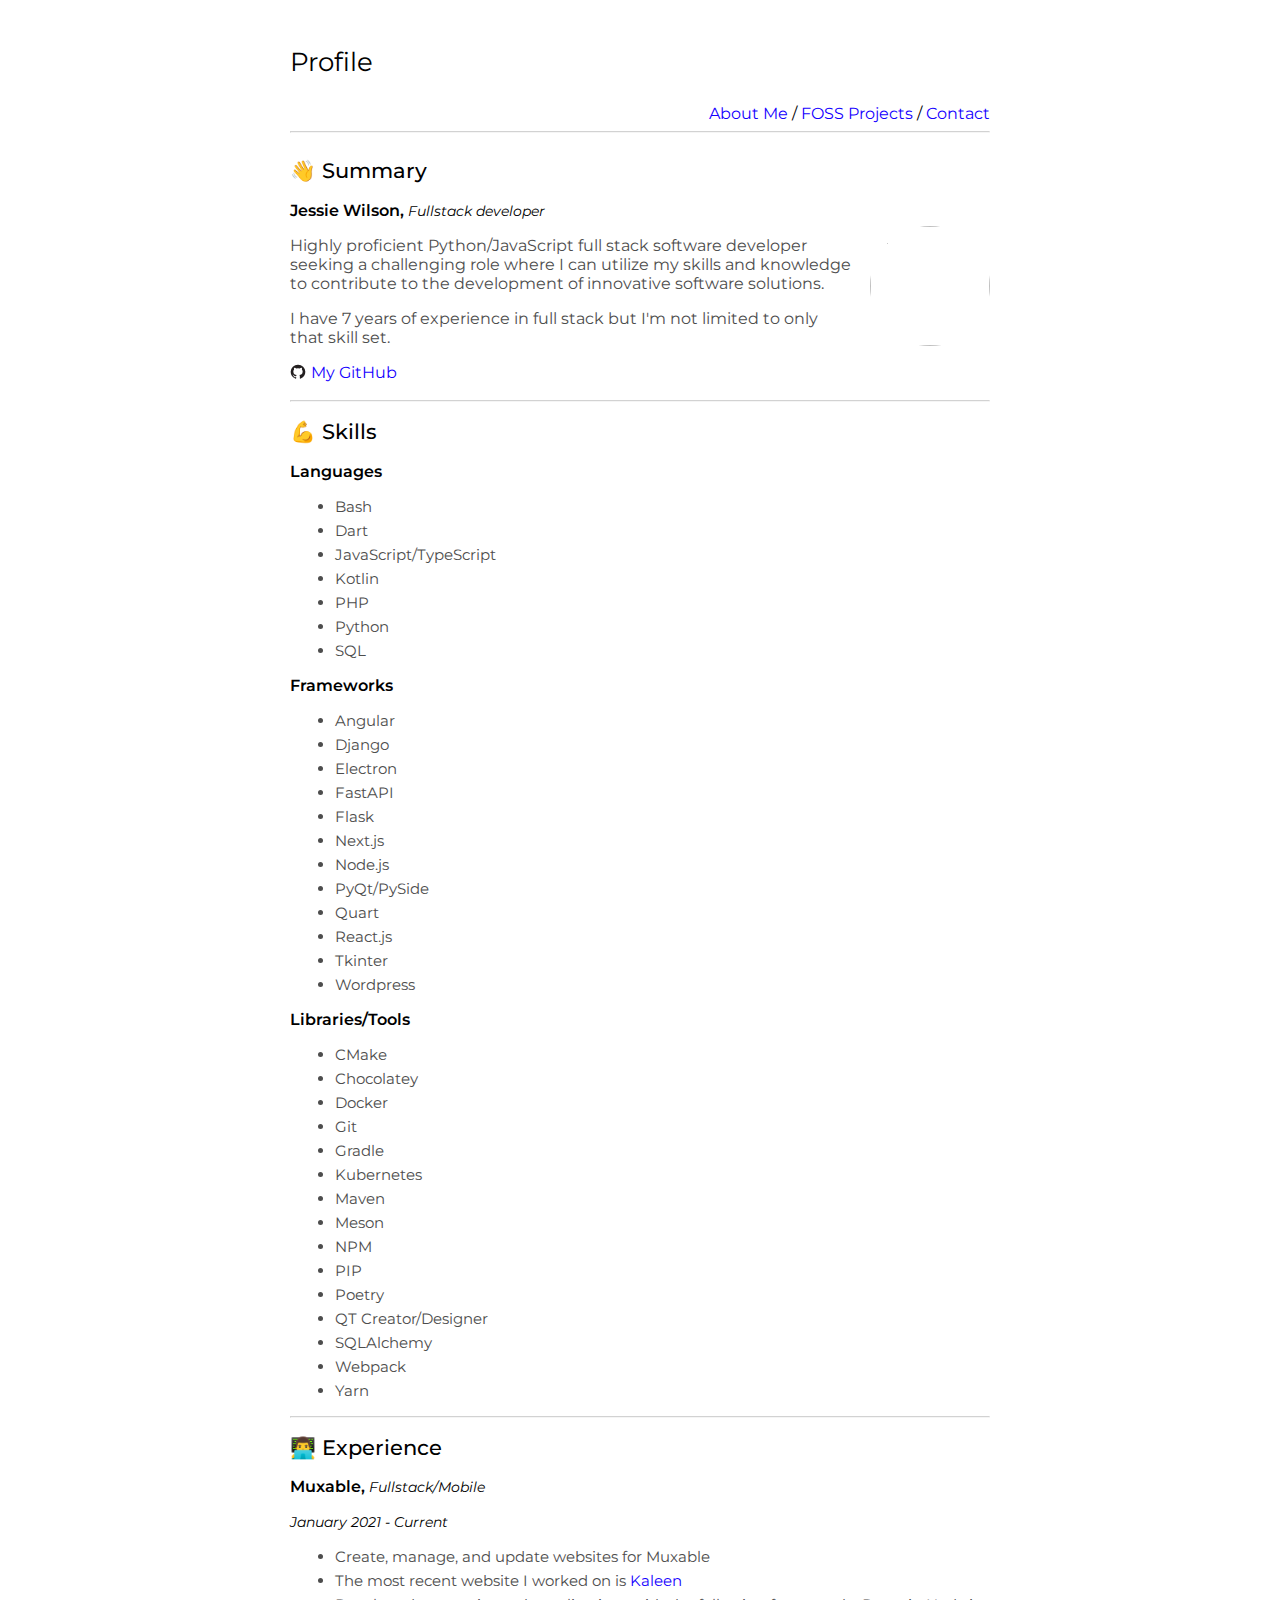
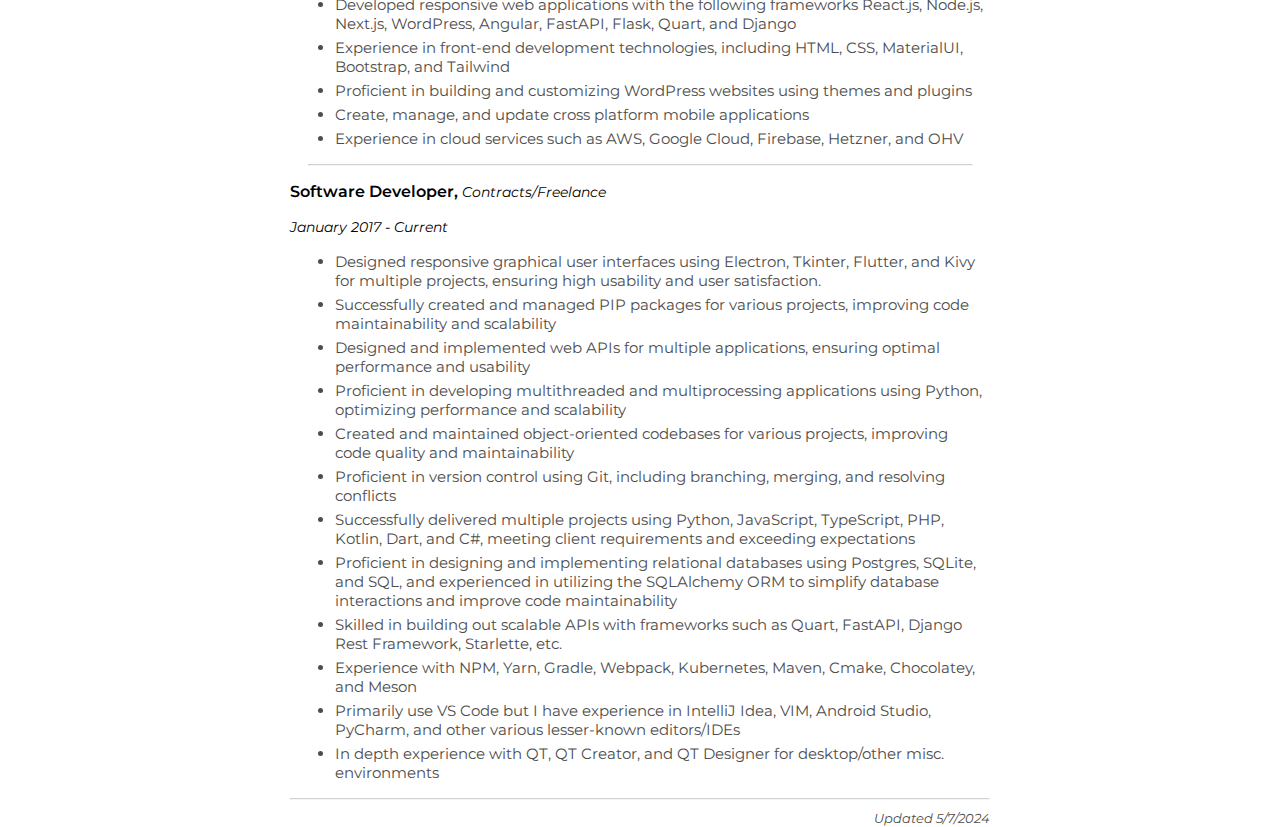
==== index.html @ 78c393b4 "feat: add favicon" ====
<!DOCTYPE html>
<html lang="en">
  <head>
    <meta charset="UTF-8" />
    <meta name="viewport" content="width=device-width, initial-scale=1.0" />
    <meta name="author" content="Jessie Wilson" />
    <meta name="description" content="Profile" />
    <meta name="keywords" content="profile" />
    <title>Jessie Wilson</title>
    <link
      rel="apple-touch-icon"
      sizes="180x180"
      href="static/favicon/apple-touch-icon.png"
    />
    <link
      rel="icon"
      type="image/png"
      sizes="32x32"
      href="static/favicon/favicon-32x32.png"
    />
    <link
      rel="icon"
      type="image/png"
      sizes="16x16"
      href="static/favicon/favicon-16x16.png"
    />
    <link rel="manifest" href="static/favicon/site.webmanifest" />
    <link rel="stylesheet" type="text/css" href="static/css/index.css" />
  </head>
  <body>
    <container class="container">
      <header>
        <h1>Profile</h1>
        <nav>
          <span
            ><a href="./index.html" class="link">About Me</a> /
            <a href="./static/templates/foss_projects.html" class="link"
              >FOSS Projects</a
            >
            /
            <a href="./static/templates/contacts.html" class="link"
              >Contact</a
            ></span
          >
        </nav>
      </header>
      <hr class="hr" />
      <main>
        <h2>👋 Summary</h2>
        <h3>
          Jessie Wilson, <span class="italic-span">Fullstack developer</span>
        </h3>
        <p>
          <img class="profile-picture" src="static/images/profile.jpg" />
        </p>
        <p>
          Highly proficient Python/JavaScript full stack software developer
          seeking a challenging role where I can utilize my skills and knowledge
          to contribute to the development of innovative software solutions.
        </p>
        <p>
          I have 7 years of experience in full stack but I'm not limited to only
          that skill set.
        </p>
        <p>
          <a href="https://github.com/jlw4049" class="link" target="_blank"
            ><svg viewBox="0 0 24 24" xmlns="http://www.w3.org/2000/svg">
              <path
                d="m0 0h24v24h-24z"
                fill="#fff"
                opacity="0"
                transform="matrix(-1 0 0 -1 24 24)"
              />
              <path
                d="m12 1a10.89 10.89 0 0 0 -11 10.77 10.79 10.79 0 0 0 7.52 10.23c.55.1.75-.23.75-.52s0-.93 0-1.83c-3.06.65-3.71-1.44-3.71-1.44a2.86 2.86 0 0 0 -1.22-1.58c-1-.66.08-.65.08-.65a2.31 2.31 0 0 1 1.68 1.11 2.37 2.37 0 0 0 3.2.89 2.33 2.33 0 0 1 .7-1.44c-2.44-.27-5-1.19-5-5.32a4.15 4.15 0 0 1 1.11-2.91 3.78 3.78 0 0 1 .11-2.84s.93-.29 3 1.1a10.68 10.68 0 0 1 5.5 0c2.1-1.39 3-1.1 3-1.1a3.78 3.78 0 0 1 .11 2.84 4.15 4.15 0 0 1 1.17 2.89c0 4.14-2.58 5.05-5 5.32a2.5 2.5 0 0 1 .75 2v2.95s.2.63.75.52a10.8 10.8 0 0 0 7.5-10.22 10.89 10.89 0 0 0 -11-10.77"
                fill="#231f20"
              /></svg
            >My GitHub</a
          >
        </p>
        <hr class="hr" />
        <h2>💪 Skills</h2>
        <h3>Languages</h3>
        <ul>
          <li>Bash</li>
          <li>Dart</li>
          <li>JavaScript/TypeScript</li>
          <li>Kotlin</li>
          <li>PHP</li>
          <li>Python</li>
          <li>SQL</li>
        </ul>
        <h3>Frameworks</h3>
        <ul>
          <li>Angular</li>
          <li>Django</li>
          <li>Electron</li>
          <li>FastAPI</li>
          <li>Flask</li>
          <li>Next.js</li>
          <li>Node.js</li>
          <li>PyQt/PySide</li>
          <li>Quart</li>
          <li>React.js</li>
          <li>Tkinter</li>
          <li>Wordpress</li>
        </ul>
        <h3>Libraries/Tools</h3>
        <ul>
          <li>CMake</li>
          <li>Chocolatey</li>
          <li>Docker</li>
          <li>Git</li>
          <li>Gradle</li>
          <li>Kubernetes</li>
          <li>Maven</li>
          <li>Meson</li>
          <li>NPM</li>
          <li>PIP</li>
          <li>Poetry</li>
          <li>QT Creator/Designer</li>
          <li>SQLAlchemy</li>
          <li>Webpack</li>
          <li>Yarn</li>
        </ul>
        <hr class="hr" />
        <h2>👨‍💻 Experience</h2>
        <h3>Muxable, <span class="italic-span">Fullstack/Mobile</span></h3>
        <span class="italic-span">January 2021 - Current</span>
        <ul>
          <li>Create, manage, and update websites for Muxable</li>
          <li>
            The most recent website I worked on is
            <a class="link" href="https://www.kaleen.com/" target="_blank"
              >Kaleen</a
            >
          </li>
          <li>
            Developed responsive web applications with the following frameworks
            React.js, Node.js, Next.js, WordPress, Angular, FastAPI, Flask,
            Quart, and Django
          </li>
          <li>
            Experience in front-end development technologies, including HTML,
            CSS, MaterialUI, Bootstrap, and Tailwind
          </li>
          <li>
            Proficient in building and customizing WordPress websites using
            themes and plugins
          </li>
          <li>Create, manage, and update cross platform mobile applications</li>
          <li>
            Experience in cloud services such as AWS, Google Cloud, Firebase,
            Hetzner, and OHV
          </li>
        </ul>
        <hr class="hr small-hr" />

        <h3>
          Software Developer,
          <span class="italic-span">Contracts/Freelance</span>
        </h3>
        <span class="italic-span">January 2017 - Current</span>
        <ul>
          <li>
            Designed responsive graphical user interfaces using Electron,
            Tkinter, Flutter, and Kivy for multiple projects, ensuring high
            usability and user satisfaction.
          </li>
          <li>
            Successfully created and managed PIP packages for various projects,
            improving code maintainability and scalability
          </li>
          <li>
            Designed and implemented web APIs for multiple applications,
            ensuring optimal performance and usability
          </li>
          <li>
            Proficient in developing multithreaded and multiprocessing
            applications using Python, optimizing performance and scalability
          </li>
          <li>
            Created and maintained object-oriented codebases for various
            projects, improving code quality and maintainability
          </li>
          <li>
            Proficient in version control using Git, including branching,
            merging, and resolving conflicts
          </li>
          <li>
            Successfully delivered multiple projects using Python, JavaScript,
            TypeScript, PHP, Kotlin, Dart, and C#, meeting client requirements
            and exceeding expectations
          </li>
          <li>
            Proficient in designing and implementing relational databases using
            Postgres, SQLite, and SQL, and experienced in utilizing the
            SQLAlchemy ORM to simplify database interactions and improve code
            maintainability
          </li>
          <li>
            Skilled in building out scalable APIs with frameworks such as Quart,
            FastAPI, Django Rest Framework, Starlette, etc.
          </li>
          <li>
            Experience with NPM, Yarn, Gradle, Webpack, Kubernetes, Maven,
            Cmake, Chocolatey, and Meson
          </li>
          <li>
            Primarily use VS Code but I have experience in IntelliJ Idea, VIM,
            Android Studio, PyCharm, and other various lesser-known editors/IDEs
          </li>
          <li>
            In depth experience with QT, QT Creator, and QT Designer for
            desktop/other misc. environments
          </li>
        </ul>
        <hr class="hr" />
        <span class="updated-span">Updated 5/7/2024</span>
      </main>
    </container>
  </body>
</html>
---- static/css/index.css ----
@import url("https://fonts.googleapis.com/css2?family=Montserrat:wght@200;300;400;500;600;700;800&display=swap");

* {
  font-family: "Montserrat", sans-serif;
  box-sizing: border-box;
}

:root {
  --header-text-color: #000000;
  --body-text-color: #4d4d4d;
  --a-color: #1500ff;
  --a-visited: #a020f0;
  --a-hovered: red;
}

body {
  margin: 0;
  padding: 0;
}

.container {
  width: 90vw;
  height: 100vh;
  min-height: 700px;
  display: flex;
  flex-direction: column;
  justify-content: flex-start;
  align-items: center;
  margin: 0 auto;
}

header {
  height: 15%;
  width: 100%;
  display: flex;
  flex-direction: column;
  align-items: center;
}

header h1 {
  font-weight: 400;
  font-size: 1.6rem;
}

nav {
  height: 100%;
  width: 100%;
  display: flex;
  justify-content: center;
}

.hr {
  border-color: #e8e8e86a;
  width: 100%;
}

.small-hr {
  width: 95%;
}

main {
  height: calc(85% - 6px);
  width: 100%;
}

main h2 {
  font-weight: 500;
  font-size: 1.3rem;
}

main h3 {
  font-weight: 600;
  font-size: 1rem;
}

.italic-span {
  font-style: italic;
  font-size: 0.9rem;
  font-weight: 400;
}

main li {
  font-size: 0.95rem;
  color: var(--body-text-color);
  margin: 5px;
}

.profile-picture {
  height: 120px;
  width: 120px;
  position: relative;
  margin: -10px 0 0 15px;
  float: right;
  border-radius: 50%;
  align-self: center;
}

main p {
  font-weight: 400;
  font-size: 1rem;
  color: var(--body-text-color);
}

.link {
  display: inline-flex;
  align-items: center;
  text-decoration: none;
  color: var(--a-color);
}

.link:hover,
.link:visited:hover {
  color: var(--a-hovered);
  text-decoration: underline;
}

.link svg {
  width: 1em;
  height: 1em;
  margin-right: 0.3em;
}

.updated-span {
  width: 100%;
  display: inline-flex;
  justify-content: end;
  font-weight: 400;
  font-size: 0.8rem;
  font-style: italic;
  color: var(--body-text-color);
}

/* This is the default above */
/* Extra small devices (phones, 576px and down) */
/* @media (max-width: 576px) {
} */

/* Small devices (landscape phones, 576px and up) */
@media (min-width: 576px) {
  .container {
    max-width: 576px;
  }

  header {
    flex-direction: row;
  }

  nav {
    display: flex;
    flex-direction: row;
    align-items: end;
    justify-content: end;
  }
}

/* Medium devices (tablets, 768px and up) */
@media (min-width: 768px) {
  .container {
    max-width: 768px;
  }
}

/* Large devices (desktops, 992px and up) */
@media (min-width: 992px) {
  .container {
    max-width: 600px;
  }
}

/* Extra large devices (large desktops, 1200px and up) */
@media (min-width: 1200px) {
  .container {
    max-width: 700px;
  }
}

/* Extra extra large devices (large desktops, 1400px and up) */
@media (min-width: 1400px) {
  .container {
    max-width: 800px;
  }
}
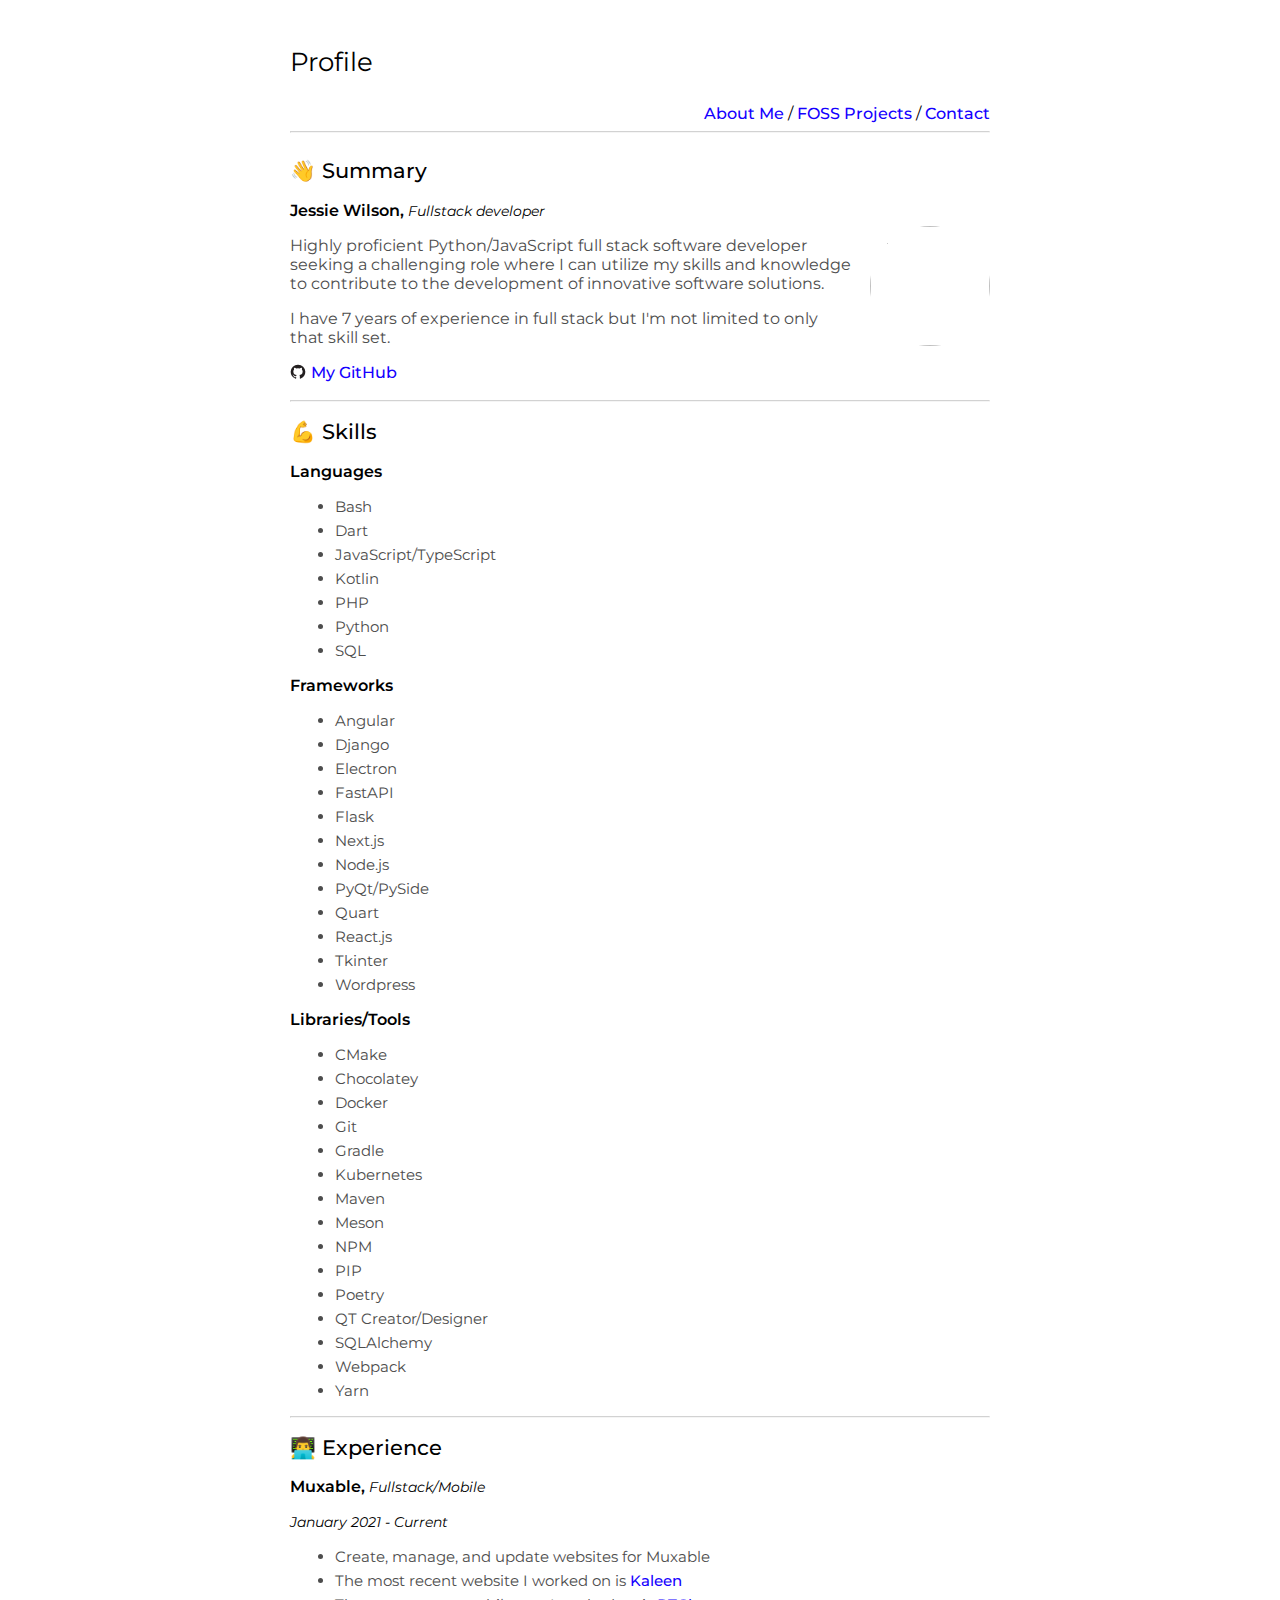
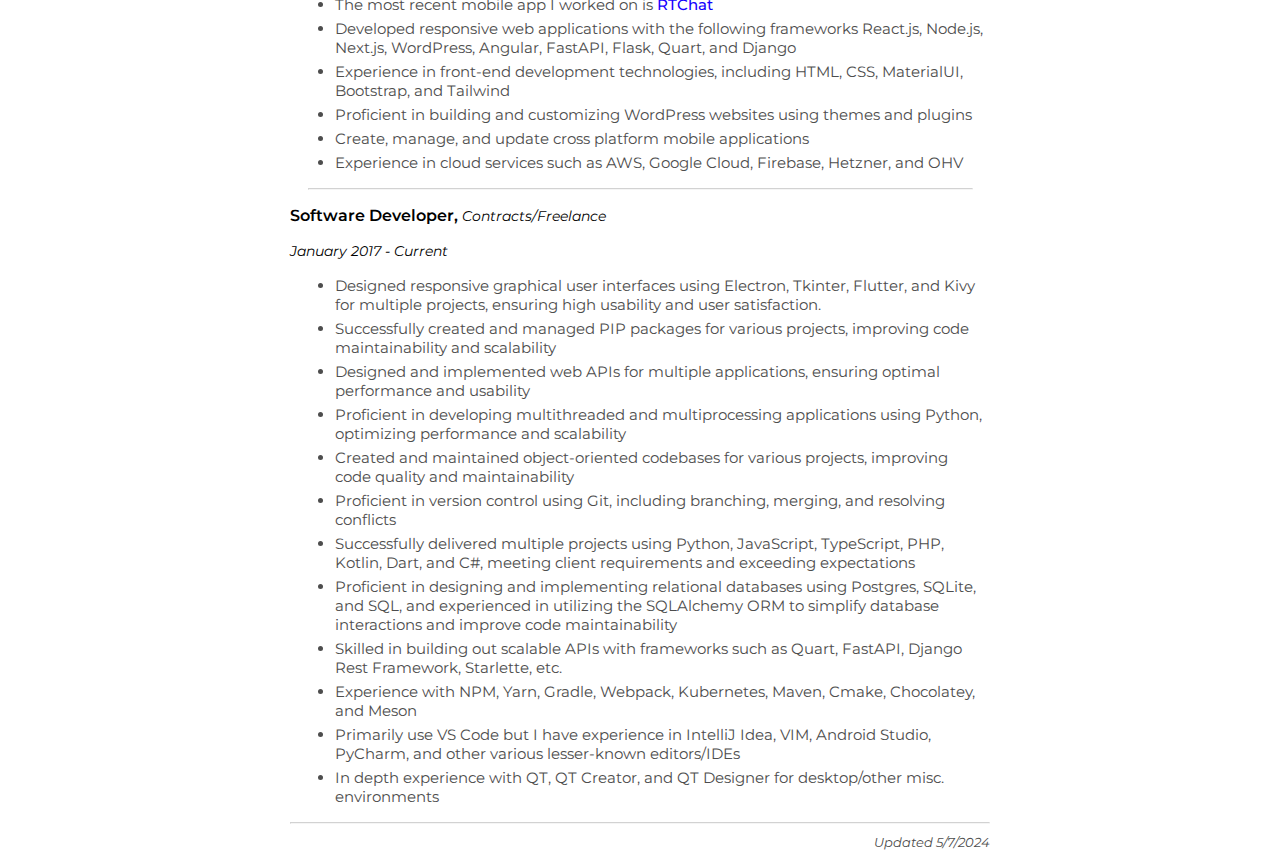
==== commit 040eadd7: "feat: add mobile app work" ====
--- a/index.html
+++ b/index.html
@@ -136,6 +136,10 @@
             >
           </li>
           <li>
+            The most recent mobile app I worked on is
+            <a class="link" href="https://chat.rtirl.com/">RTChat</a>
+          </li>
+          <li>
             Developed responsive web applications with the following frameworks
             React.js, Node.js, Next.js, WordPress, Angular, FastAPI, Flask,
             Quart, and Django
--- a/static/css/index.css
+++ b/static/css/index.css
@@ -31,6 +31,7 @@
 
 header {
   height: 15%;
+  min-height: 120px;
   width: 100%;
   display: flex;
   flex-direction: column;
@@ -47,6 +48,7 @@
   width: 100%;
   display: flex;
   justify-content: center;
+  align-items: center;
 }
 
 .hr {
@@ -105,6 +107,7 @@
   display: inline-flex;
   align-items: center;
   text-decoration: none;
+  font-weight: 500;
   color: var(--a-color);
 }
 
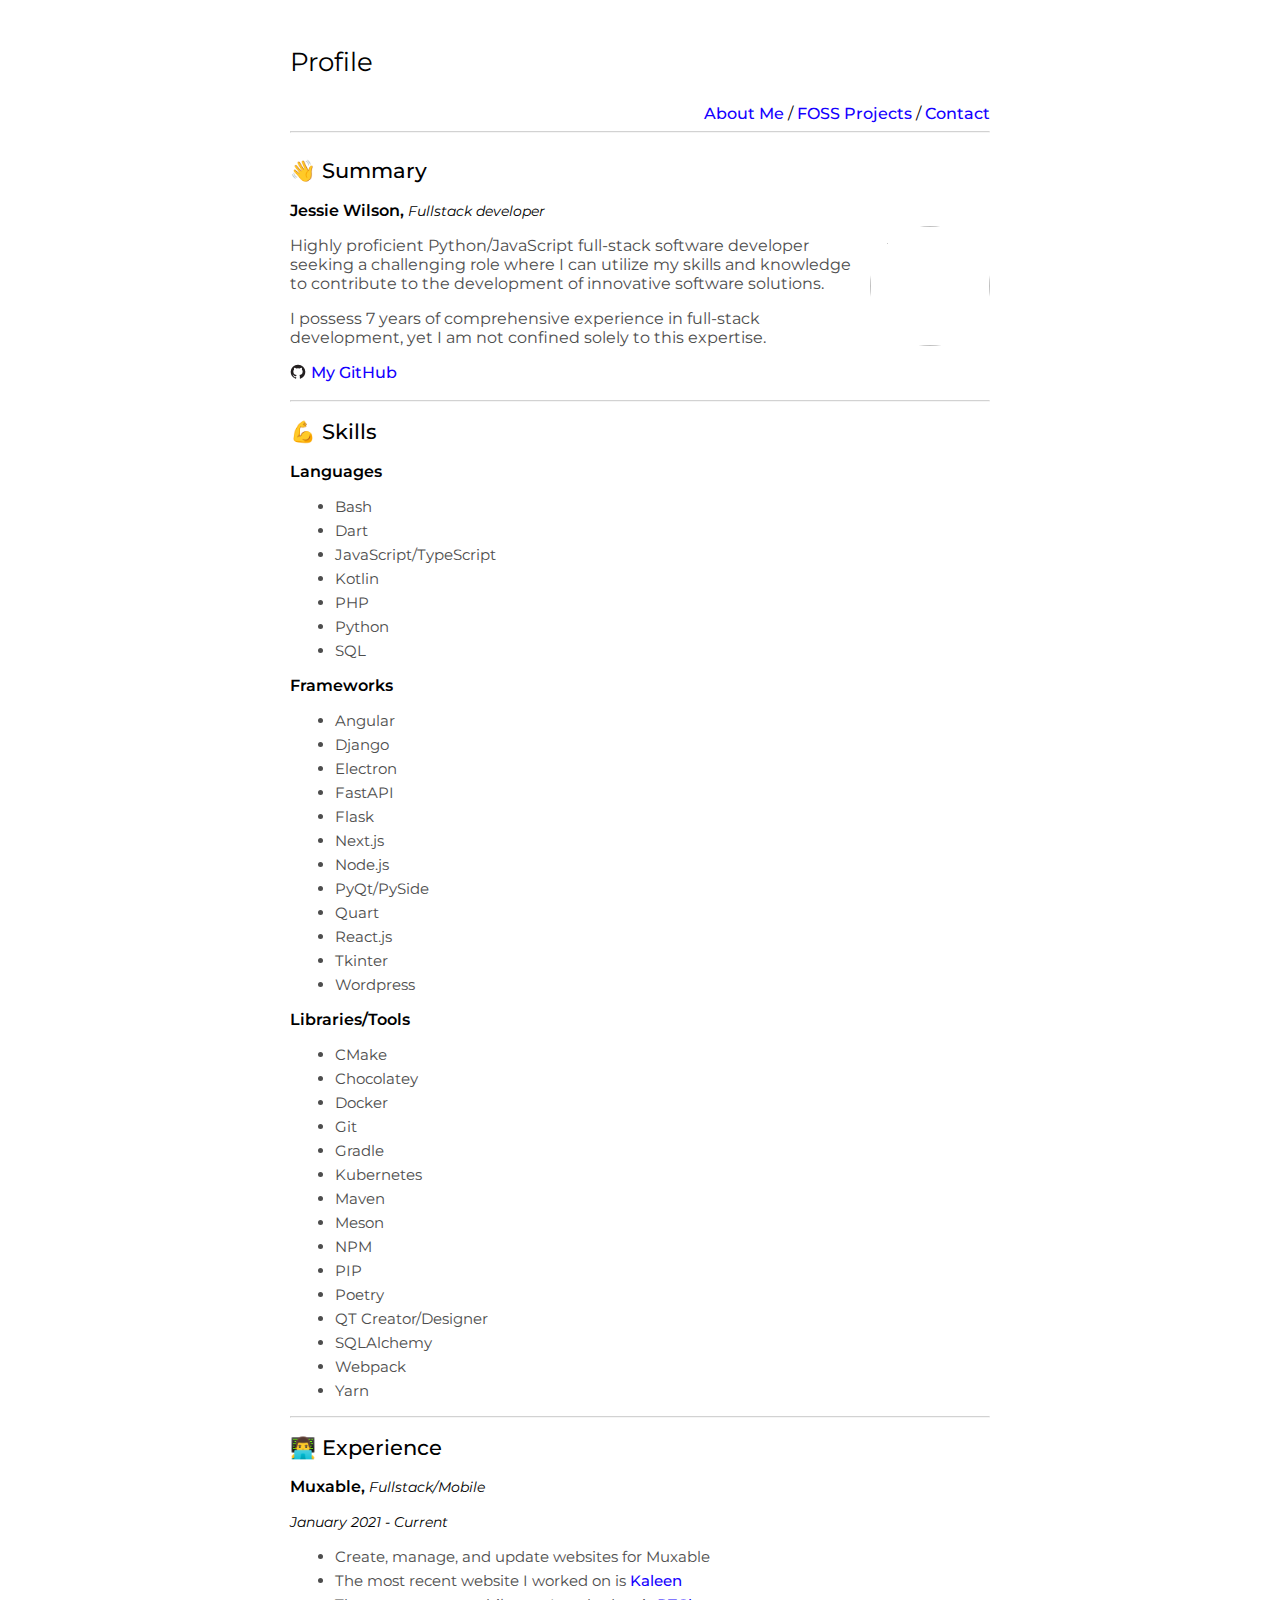
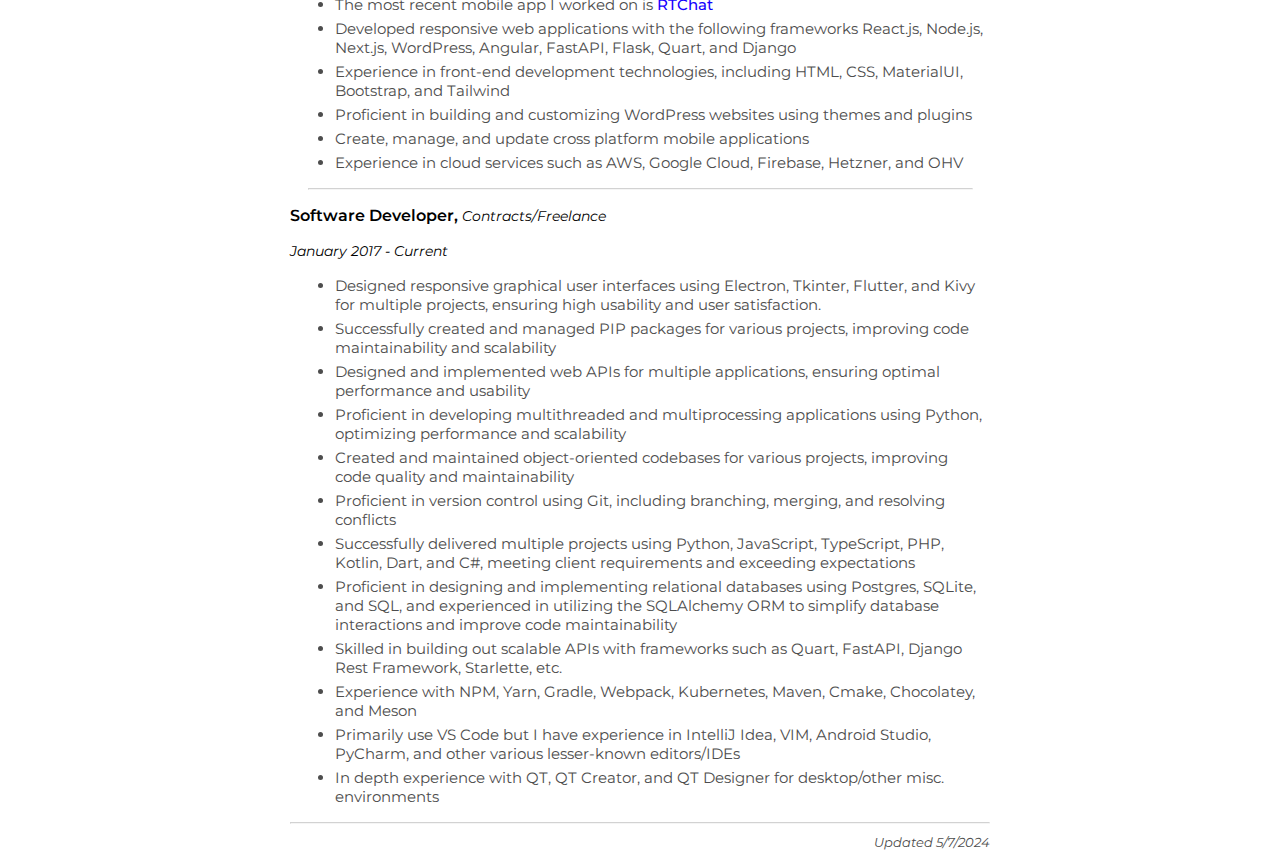
==== commit ea4083cb: "fix: spelling/grammar" ====
--- a/index.html
+++ b/index.html
@@ -54,13 +54,13 @@
           <img class="profile-picture" src="static/images/profile.jpg" />
         </p>
         <p>
-          Highly proficient Python/JavaScript full stack software developer
+          Highly proficient Python/JavaScript full-stack software developer
           seeking a challenging role where I can utilize my skills and knowledge
           to contribute to the development of innovative software solutions.
         </p>
         <p>
-          I have 7 years of experience in full stack but I'm not limited to only
-          that skill set.
+          I possess 7 years of comprehensive experience in full-stack
+          development, yet I am not confined solely to this expertise.
         </p>
         <p>
           <a href="https://github.com/jlw4049" class="link" target="_blank"
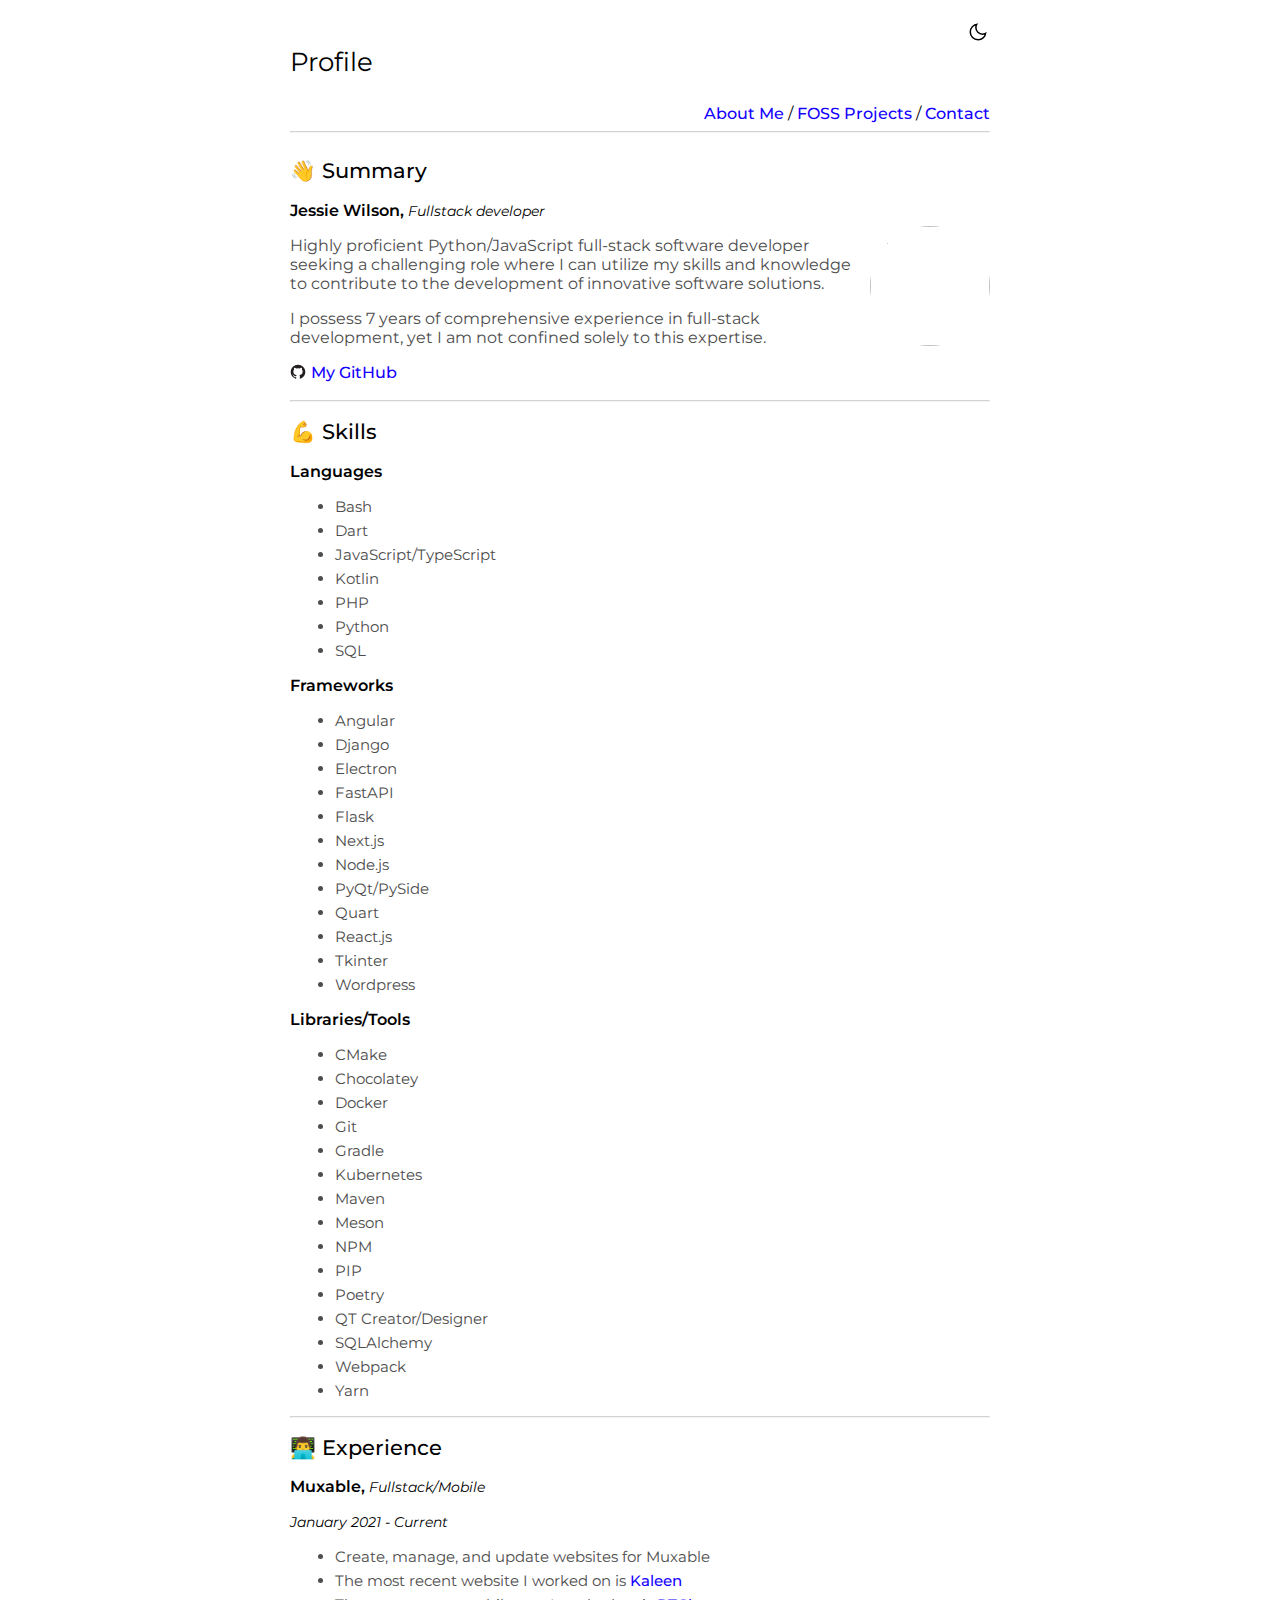
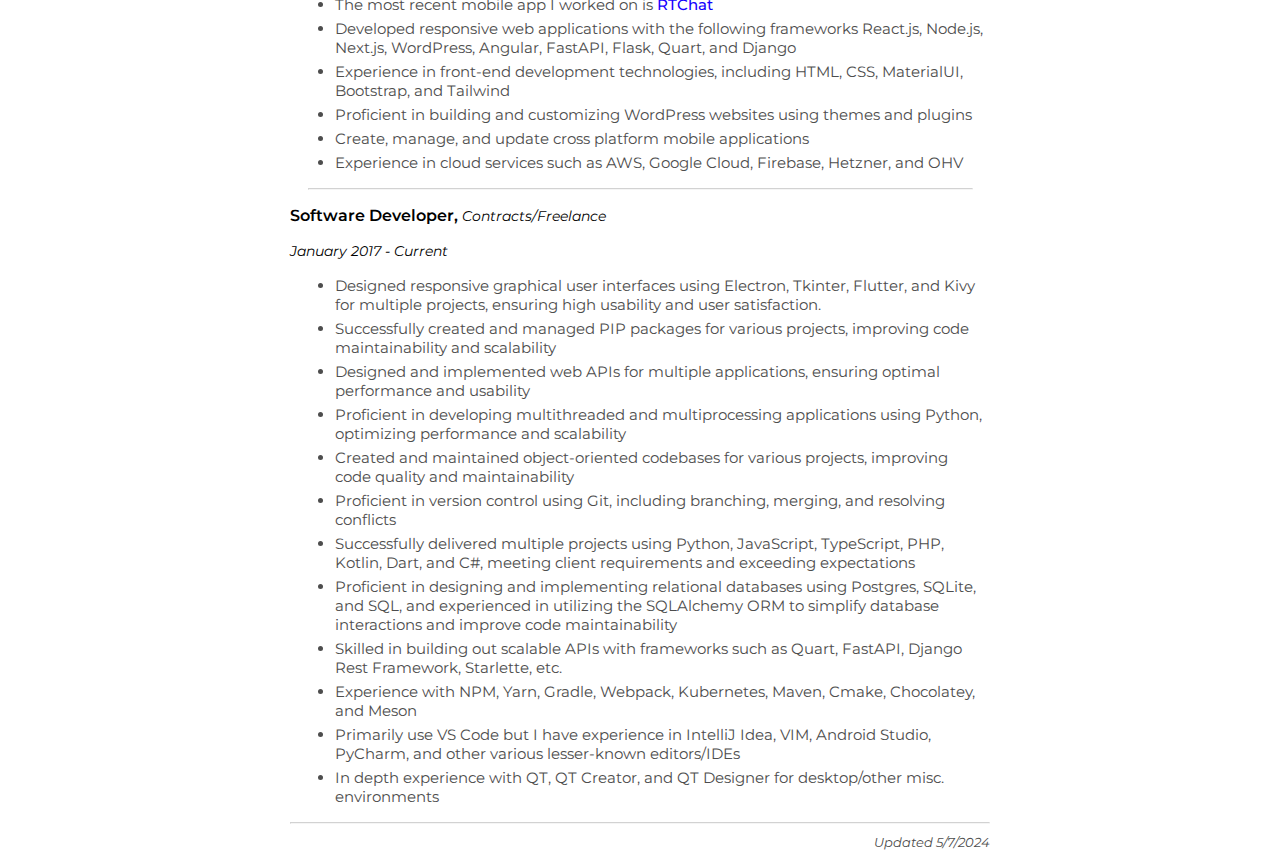
==== commit f5ecb81b: "feat: add light and dark mode" ====
--- a/index.html
+++ b/index.html
@@ -43,6 +43,30 @@
             ></span
           >
         </nav>
+        <svg
+          id="dark-mode"
+          xmlns="http://www.w3.org/2000/svg"
+          height="24px"
+          viewBox="0 -960 960 960"
+          width="24px"
+          fill="#5f6368"
+        >
+          <path
+            d="M481.15-140q-141.66 0-240.83-99.17-99.16-99.16-99.16-240.83 0-135.77 92.11-232.88 92.11-97.12 225.57-105.2 8.62 0 16.93.62 8.3.62 16.3 1.85-30.61 28.61-48.76 69.15-18.16 40.54-18.16 86.46 0 98.33 68.84 167.17Q562.82-424 661.15-424q46.54 0 86.77-18.15 40.23-18.16 68.46-48.77 1.23 8 1.85 16.31.61 8.3.61 16.92-7.69 133.46-104.8 225.57Q616.92-140 481.15-140Zm0-60q88 0 158-48.5t102-126.5q-20 5-40 8t-40 3q-123 0-209.5-86.5T365.15-660q0-20 3-40t8-40q-78 32-126.5 102t-48.5 158q0 116 82 198t198 82Zm-10-270Z"
+          />
+        </svg>
+        <svg
+          id="light-mode"
+          xmlns="http://www.w3.org/2000/svg"
+          height="24px"
+          viewBox="0 -960 960 960"
+          width="24px"
+          fill="#5f6368"
+        >
+          <path
+            d="M480-360q50 0 85-35t35-85q0-50-35-85t-85-35q-50 0-85 35t-35 85q0 50 35 85t85 35Zm0 60q-74.92 0-127.46-52.54Q300-405.08 300-480q0-74.92 52.54-127.46Q405.08-660 480-660q74.92 0 127.46 52.54Q660-554.92 660-480q0 74.92-52.54 127.46Q554.92-300 480-300ZM200-450H50v-60h150v60Zm710 0H760v-60h150v60ZM450-760v-150h60v150h-60Zm0 710v-150h60v150h-60ZM262.92-656.92l-93.69-90.46 42.39-44.39 90.23 92.69-38.93 42.16Zm485.46 488.69-90.84-93.31 39.54-41.54 93.69 90.46-42.39 44.39Zm-91.46-528.85 90.46-93.69 44.39 42.39-92.69 90.23-42.16-38.93ZM168.23-211.62l93.31-90.84 40.77 39.54-90.08 94.07-44-42.77ZM480-480Z"
+          />
+        </svg>
       </header>
       <hr class="hr" />
       <main>
@@ -224,4 +248,5 @@
       </main>
     </container>
   </body>
+  <script src="./static/js/index.js" type="text/javascript"></script>
 </html>
--- a/static/css/index.css
+++ b/static/css/index.css
@@ -6,6 +6,7 @@
 }
 
 :root {
+  --body-color: #fff;
   --header-text-color: #000000;
   --body-text-color: #4d4d4d;
   --a-color: #1500ff;
@@ -16,6 +17,7 @@
 body {
   margin: 0;
   padding: 0;
+  background-color: var(--body-color);
 }
 
 .container {
@@ -36,11 +38,33 @@
   display: flex;
   flex-direction: column;
   align-items: center;
+  position: relative;
+}
+
+#dark-mode,
+#light-mode {
+  position: absolute;
+  right: 0;
+  top: 0;
+  margin-top: 20px;
+  fill: var(--header-text-color);
+  cursor: pointer;
+  transition: transform 0.3s ease;
+}
+
+#light-mode {
+  display: none;
+}
+
+#dark-mode:hover,
+#light-mode:hover {
+  transform: rotate(30deg);
 }
 
 header h1 {
   font-weight: 400;
   font-size: 1.6rem;
+  color: var(--header-text-color);
 }
 
 nav {
@@ -68,17 +92,20 @@
 main h2 {
   font-weight: 500;
   font-size: 1.3rem;
+  color: var(--header-text-color);
 }
 
 main h3 {
   font-weight: 600;
   font-size: 1rem;
+  color: var(--header-text-color);
 }
 
 .italic-span {
   font-style: italic;
   font-size: 0.9rem;
   font-weight: 400;
+  color: var(--header-text-color);
 }
 
 main li {
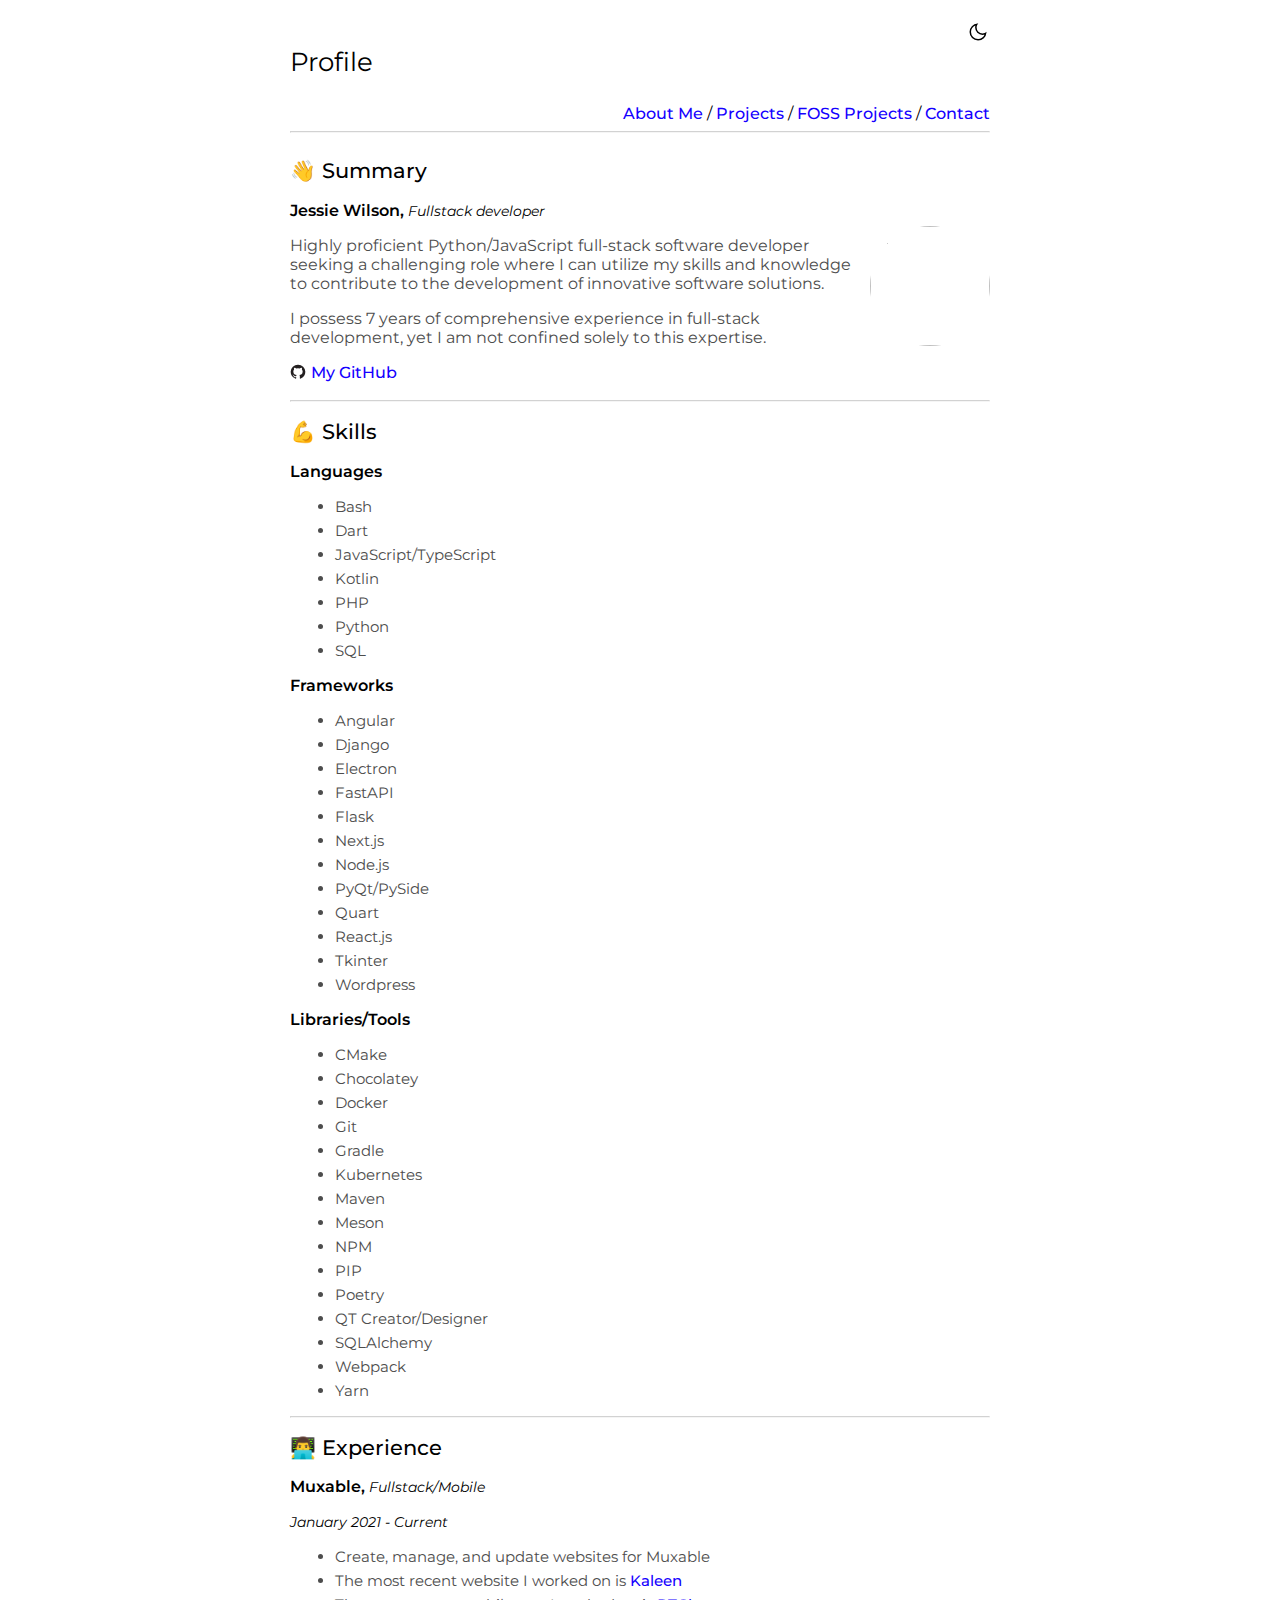
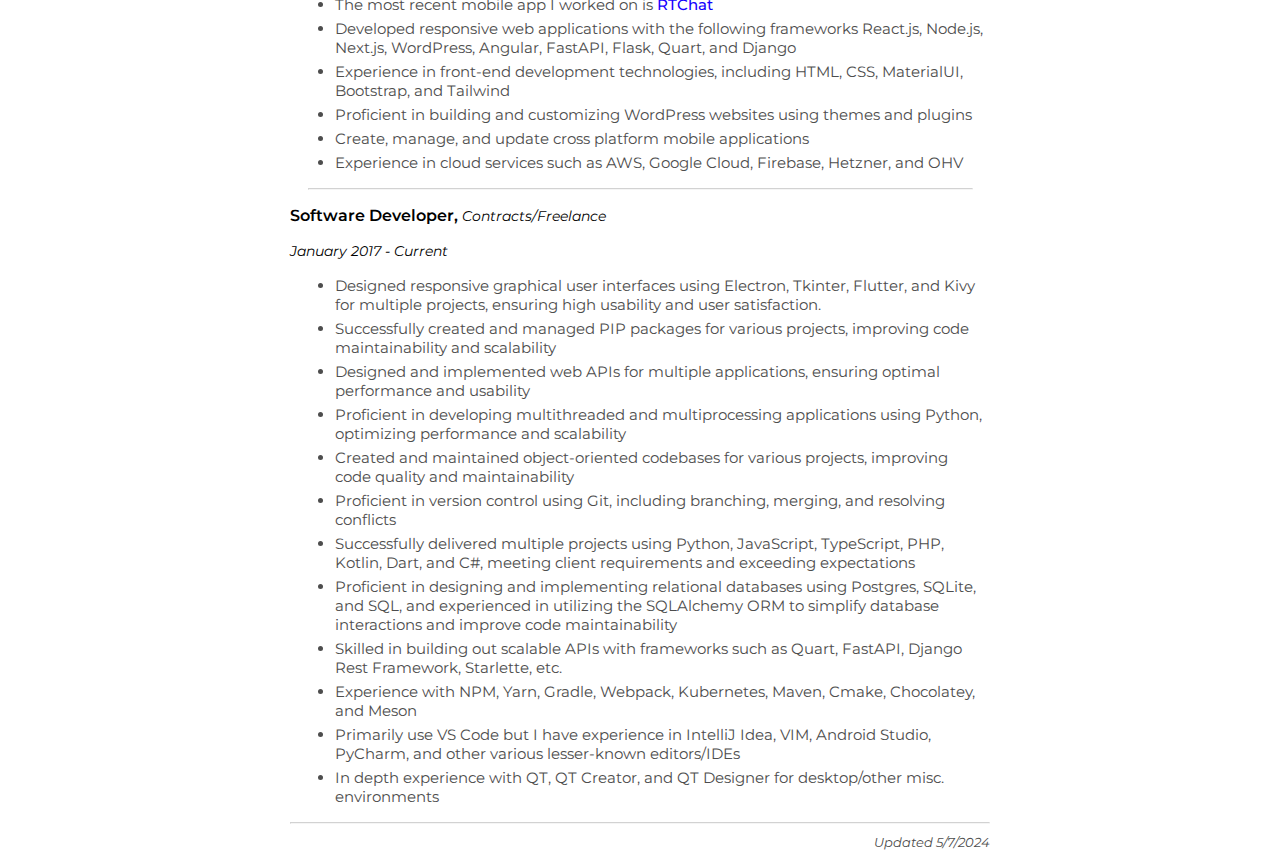
==== commit b14b6505: "feat: add navigation 'Projects'" ====
--- a/index.html
+++ b/index.html
@@ -34,6 +34,8 @@
         <nav>
           <span
             ><a href="./index.html" class="link">About Me</a> /
+            <a href="./static/templates/projects.html" class="link">Projects</a>
+            /
             <a href="./static/templates/foss_projects.html" class="link"
               >FOSS Projects</a
             >
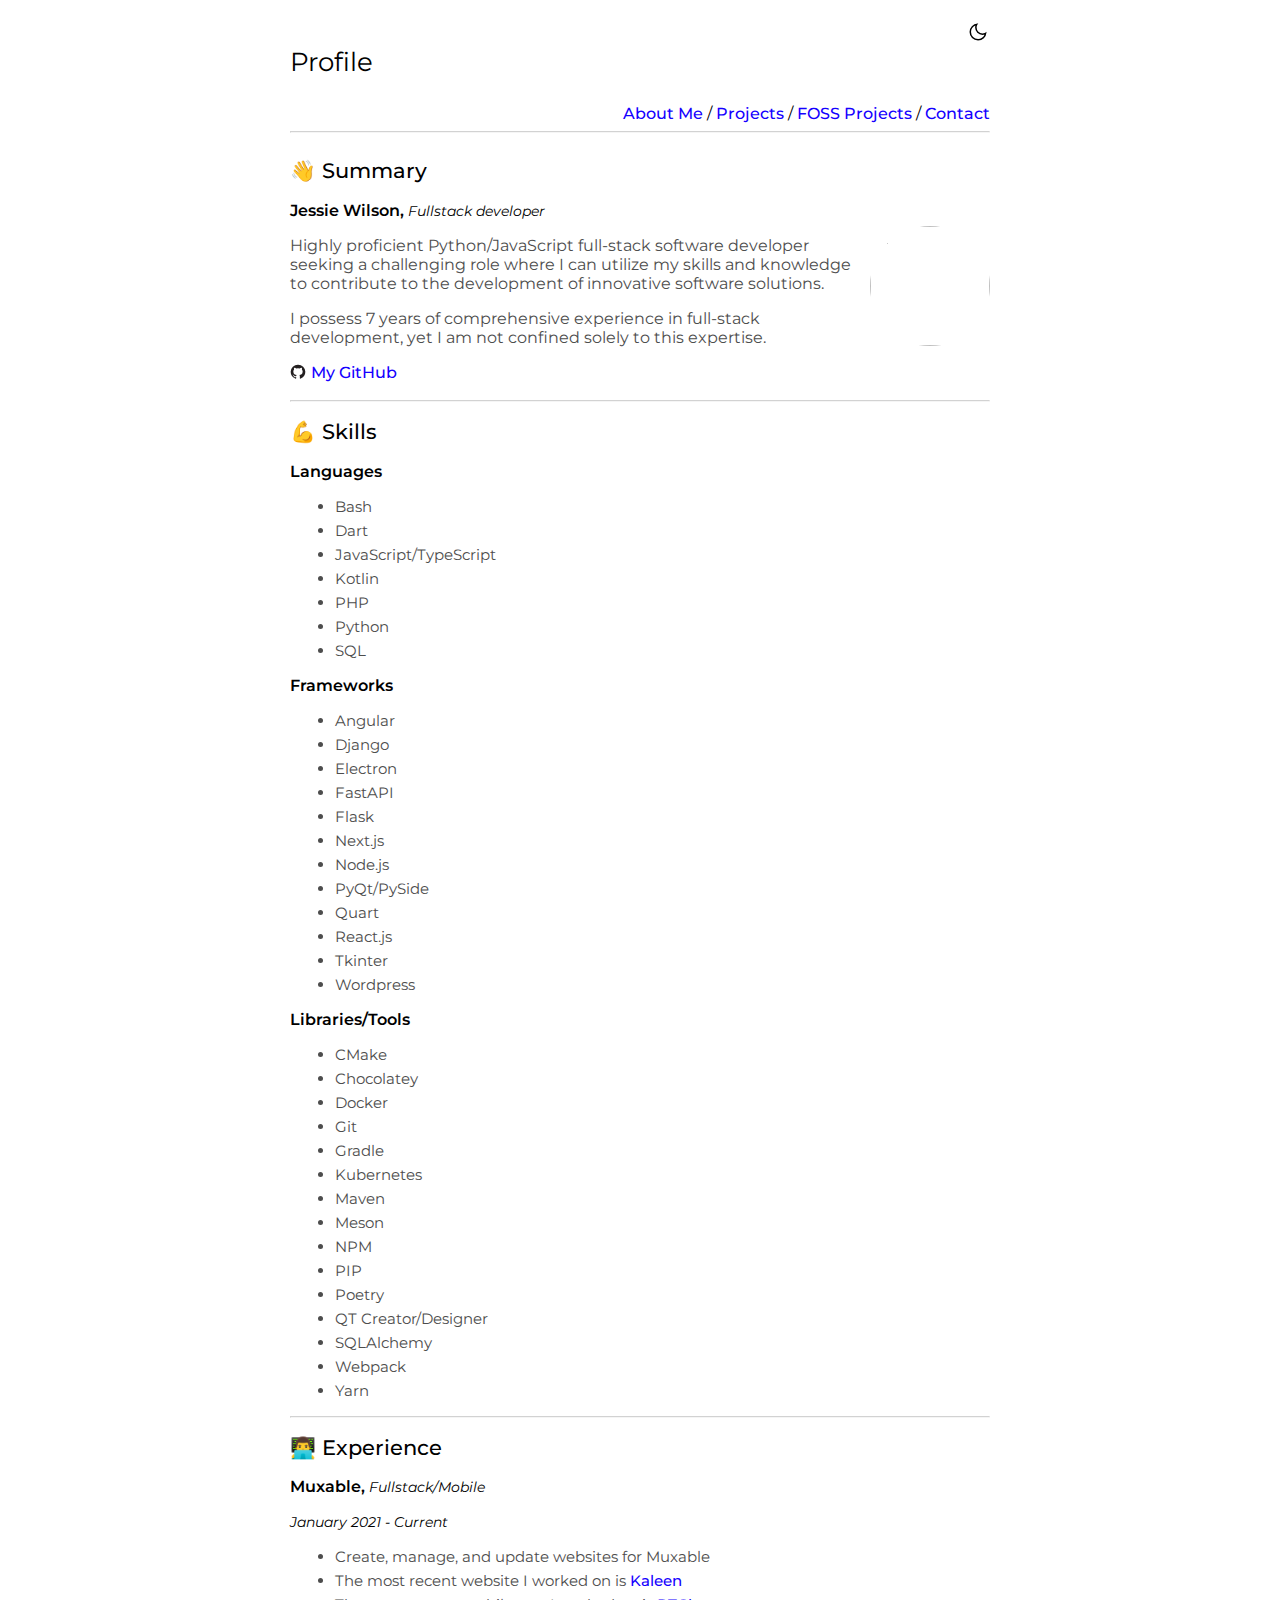
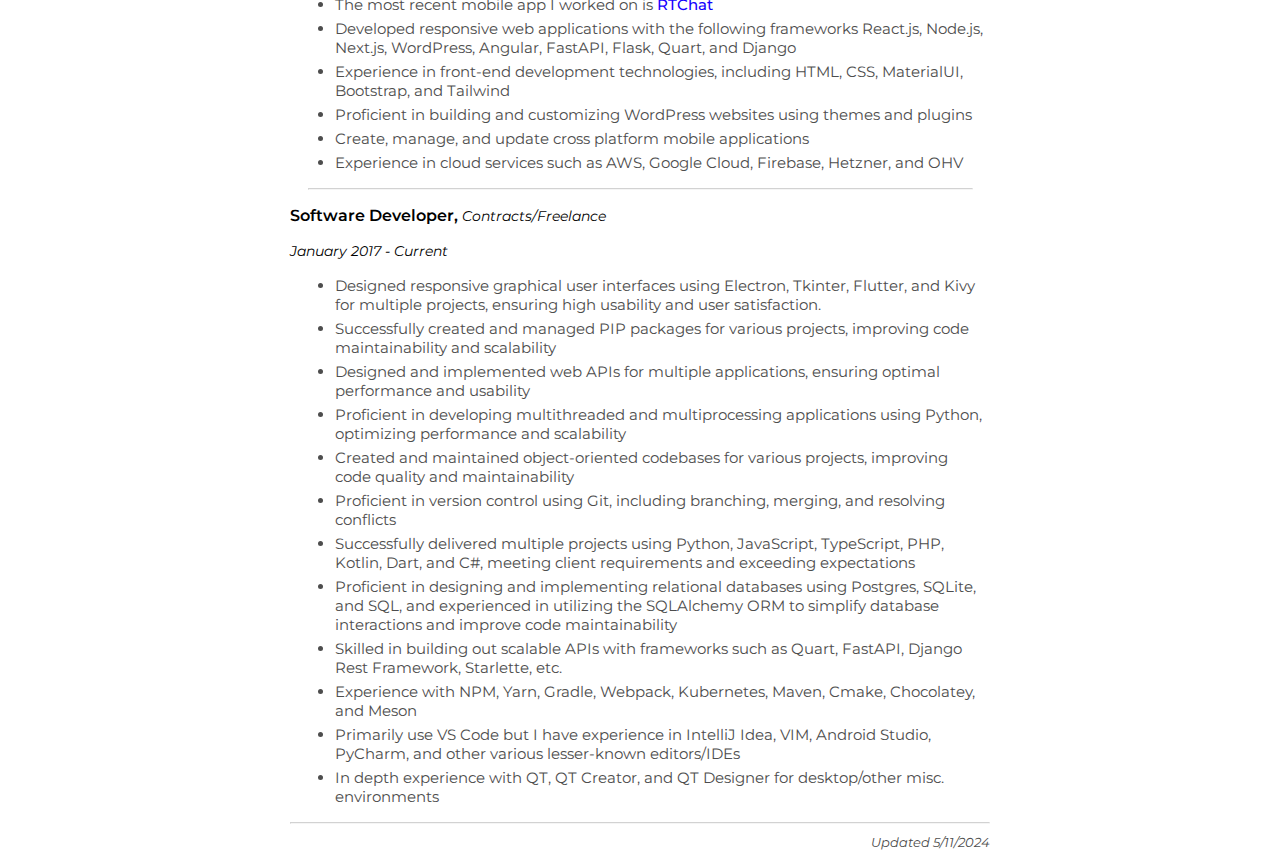
==== commit 5522078d: "refactor: update date" ====
--- a/index.html
+++ b/index.html
@@ -246,7 +246,7 @@
           </li>
         </ul>
         <hr class="hr" />
-        <span class="updated-span">Updated 5/7/2024</span>
+        <span class="updated-span">Updated 5/11/2024</span>
       </main>
     </container>
   </body>
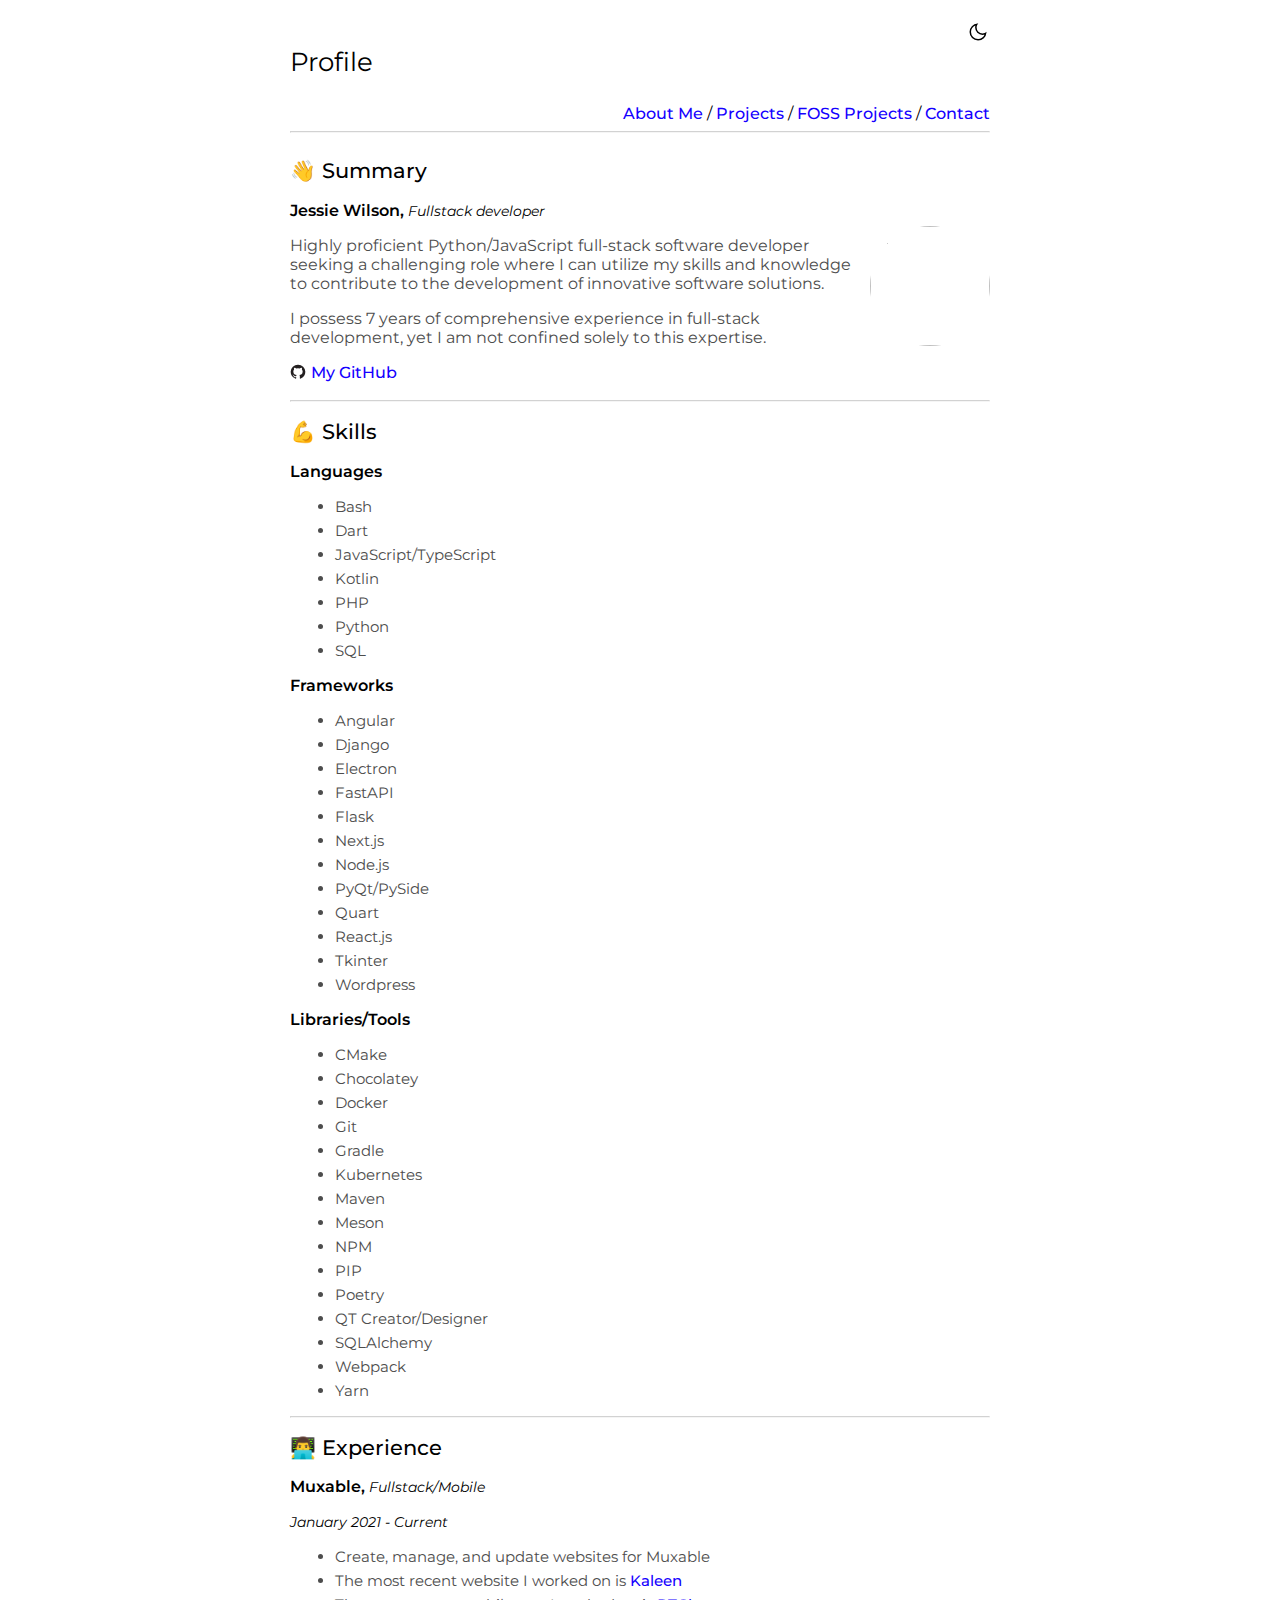
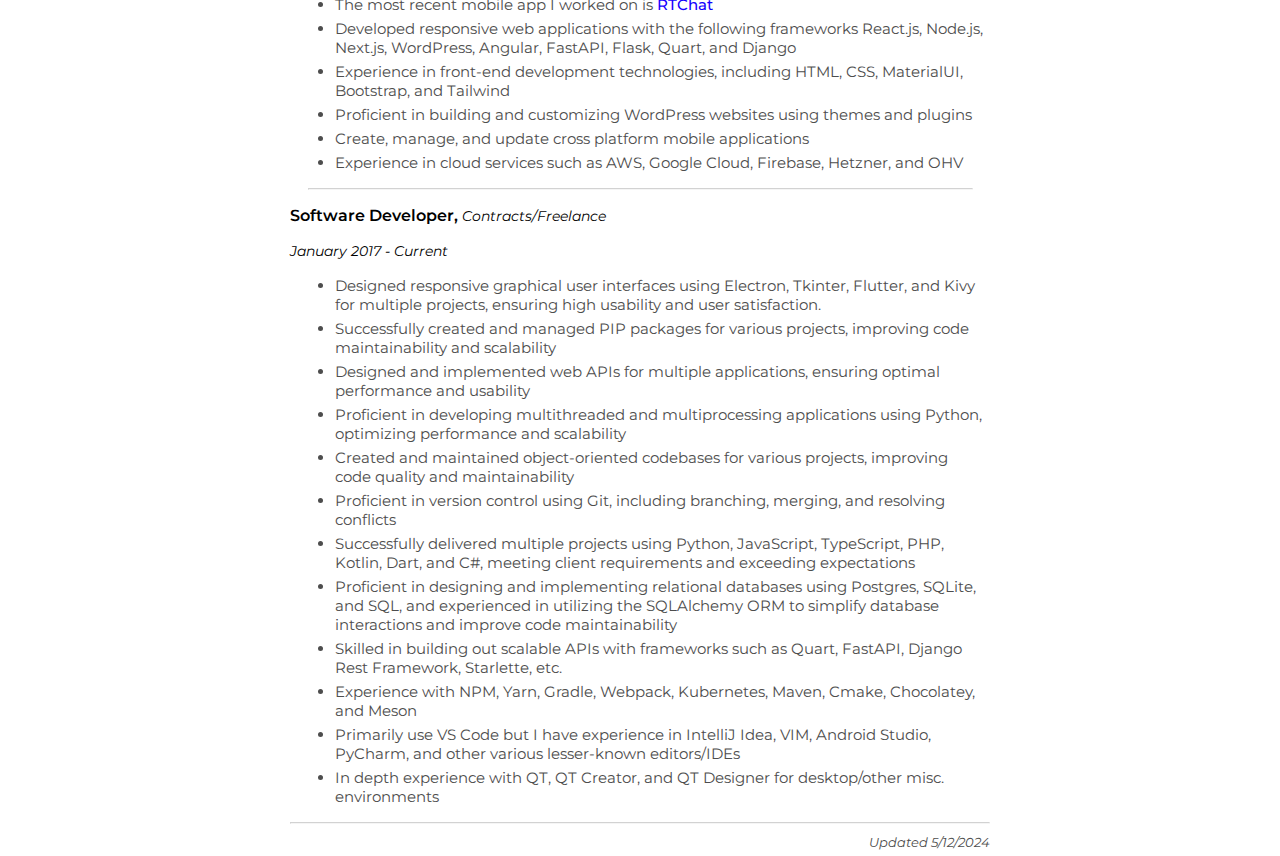
==== commit b1a75c6c: "refactor: update date" ====
--- a/index.html
+++ b/index.html
@@ -246,7 +246,7 @@
           </li>
         </ul>
         <hr class="hr" />
-        <span class="updated-span">Updated 5/11/2024</span>
+        <span class="updated-span">Updated 5/12/2024</span>
       </main>
     </container>
   </body>
--- a/static/css/index.css
+++ b/static/css/index.css
@@ -154,6 +154,7 @@
   width: 100%;
   display: inline-flex;
   justify-content: end;
+  margin-bottom: 6px;
   font-weight: 400;
   font-size: 0.8rem;
   font-style: italic;
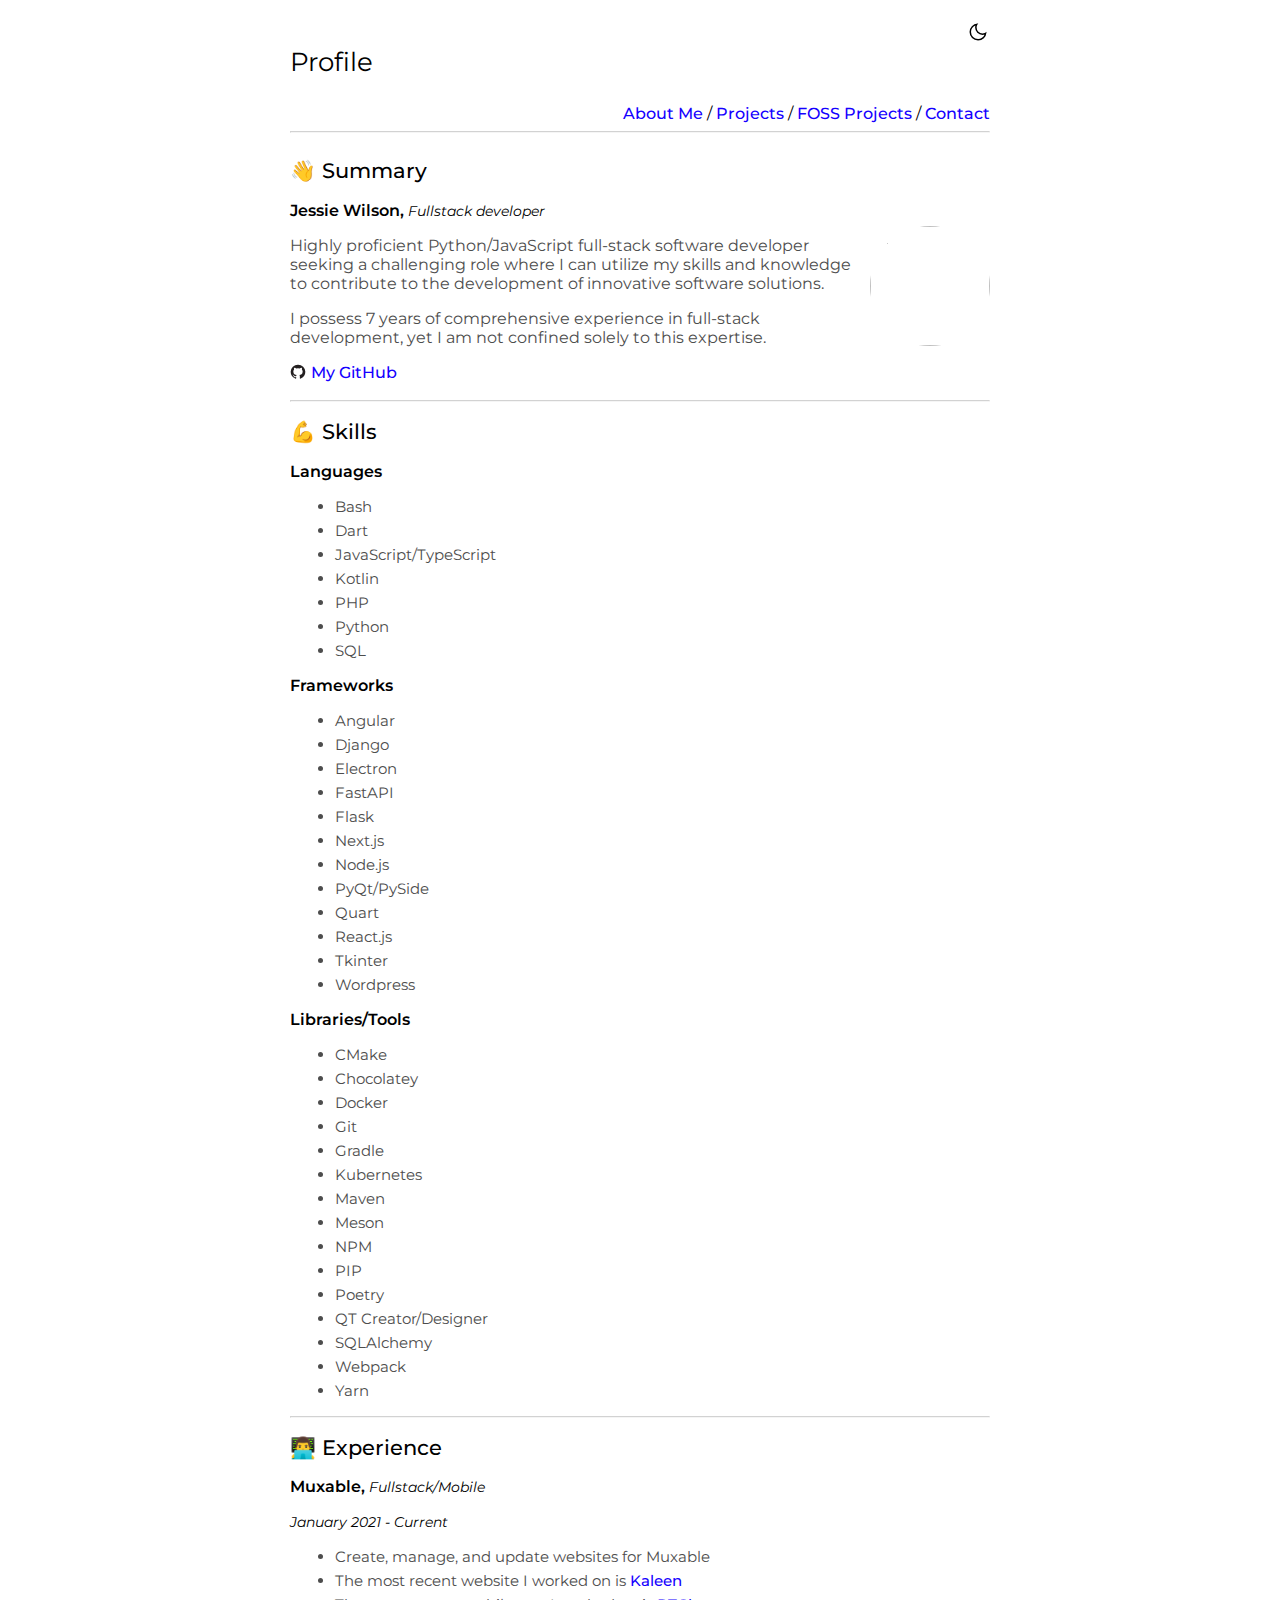
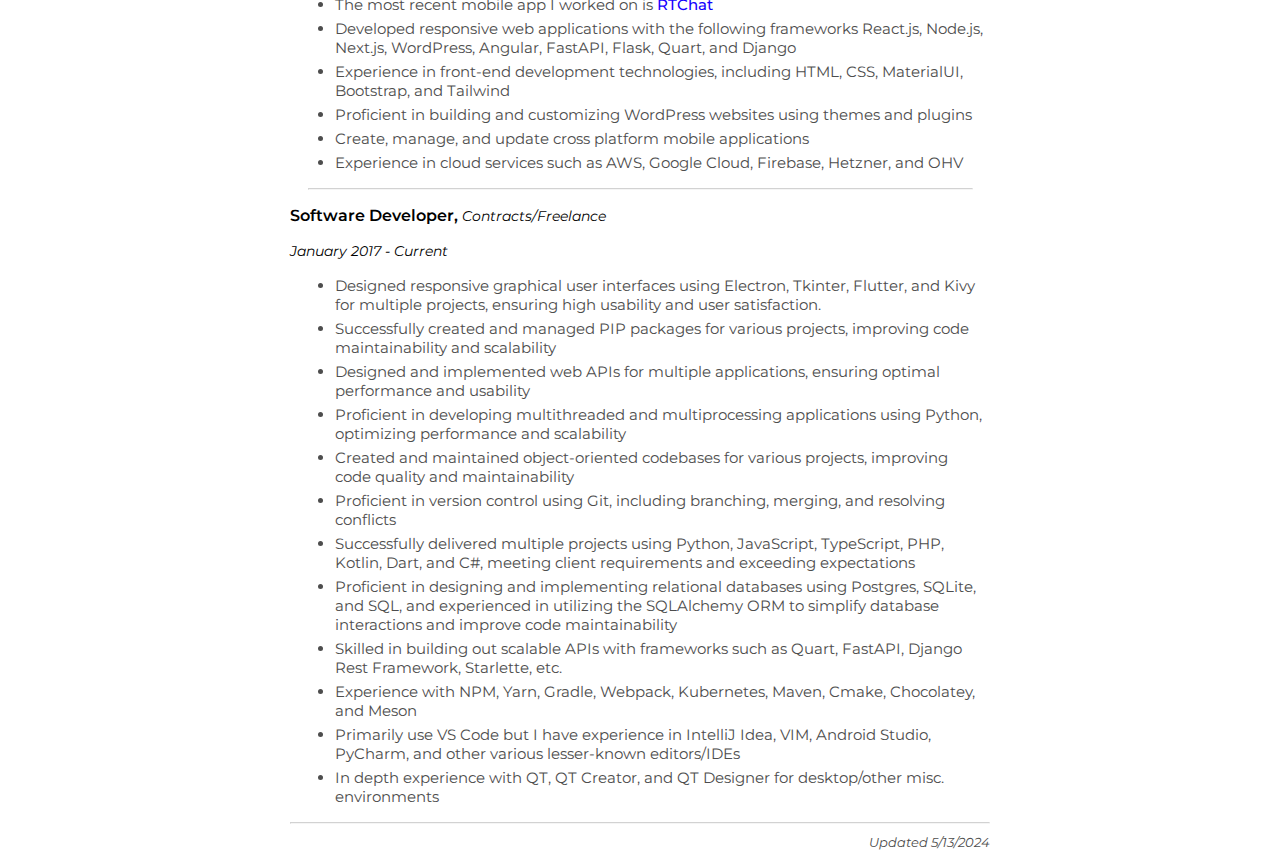
==== commit 4fe91b49: "refactor: update hdr multi tool" ====
--- a/index.html
+++ b/index.html
@@ -246,7 +246,7 @@
           </li>
         </ul>
         <hr class="hr" />
-        <span class="updated-span">Updated 5/12/2024</span>
+        <span class="updated-span">Updated 5/13/2024</span>
       </main>
     </container>
   </body>
--- a/static/css/index.css
+++ b/static/css/index.css
@@ -161,6 +161,10 @@
   color: var(--body-text-color);
 }
 
+.bold {
+  font-weight: 600;
+}
+
 /* This is the default above */
 /* Extra small devices (phones, 576px and down) */
 /* @media (max-width: 576px) {
